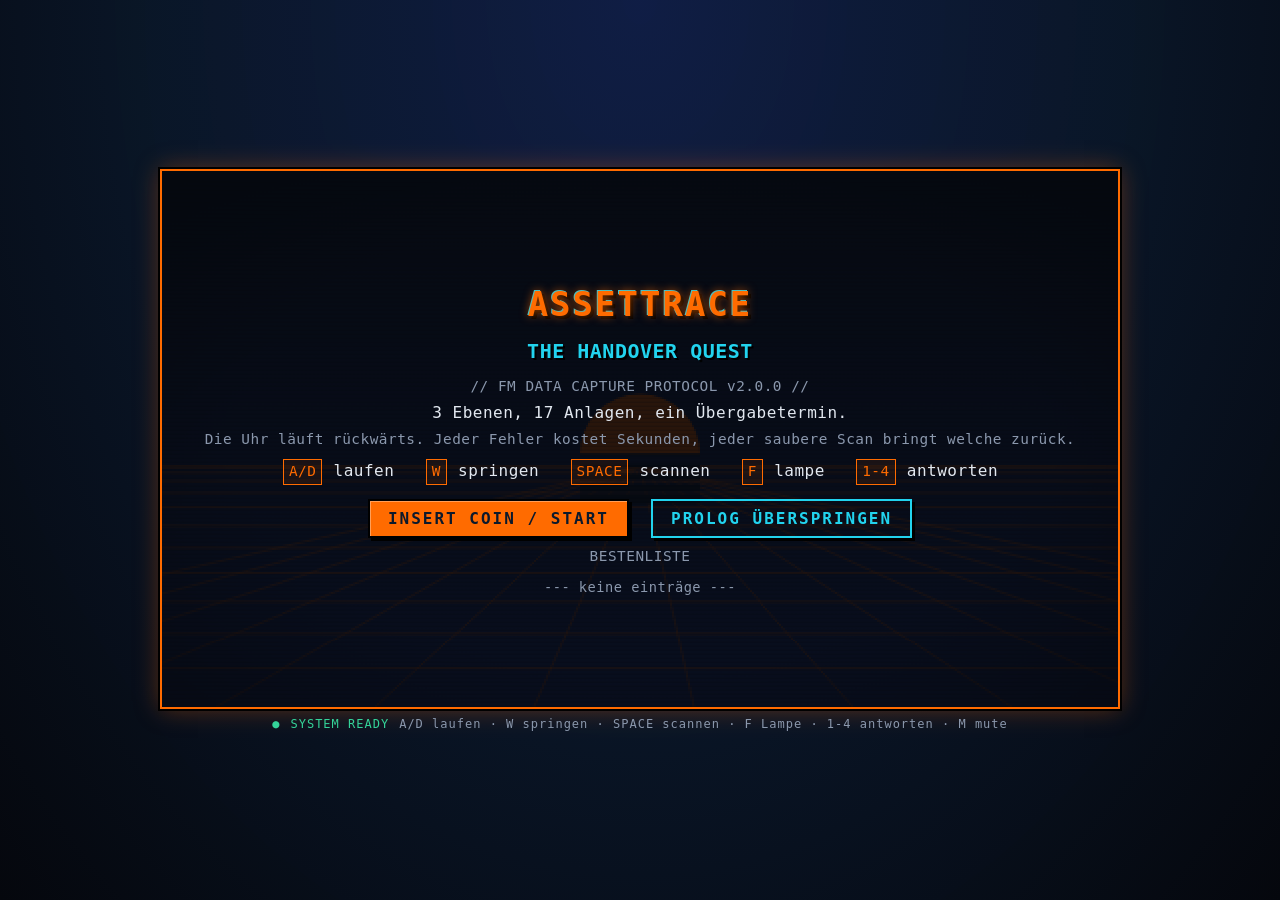
==== index.html @ ca8ba3b7 "feat: AssetTrace — The Handover Quest v2.0 Retro-Arcade-Marketingspiel zum Handover Gap im Facility " ====
<!DOCTYPE html>
<html lang="de">
<head>
  <meta charset="UTF-8" />
  <meta name="viewport" content="width=device-width, initial-scale=1.0, maximum-scale=1.0, user-scalable=no" />
  <meta name="description" content="AssetTrace: The Handover Quest - 80s Retro-Arcade zum Handover Gap im Facility Management. Typenschilder, Prüffristen, DIN 276, ESG - gegen die Uhr." />
  <title>AssetTrace: The Handover Quest</title>

  <!-- ══════════════════════════════════════════════════════════════════════
       HIER EINTRAGEN, BEVOR DAS SPIEL ONLINE GEHT
       ──────────────────────────────────────────────────────────────────────
       1. ASSETTRACE_LANDING  Ziel des "ASSETTRACE LIVE ANSEHEN"-Buttons im
          Abschlussbildschirm. Das ist der einzige Conversion-Punkt des ganzen
          Spiels — steht hier die Beispiel-Domain, verpufft die Kampagne.
       2. OG_URL unten        die öffentliche Adresse des Spiels (für Vorschau-
          karten in LinkedIn/Slack/WhatsApp).
       ══════════════════════════════════════════════════════════════════════ -->
  <script>
    window.ASSETTRACE_LANDING = "https://assettrace.example.com";  // ← ÄNDERN
    // Optional: Analytics-Endpunkt, der alle Spielereignisse per POST bekommt.
    // window.ASSETTRACE_API = "https://api.deine-domain.de/v1/game/events";
  </script>

  <!-- Vorschaukarte beim Teilen (LinkedIn, Slack, WhatsApp, X) -->
  <meta property="og:type" content="website" />
  <meta property="og:site_name" content="AssetTrace" />
  <meta property="og:title" content="AssetTrace: The Handover Quest" />
  <meta property="og:description" content="Typenschilder im Dunkeln, verbaute Anlagen, DIN 276 unter Zeitdruck — das Retro-Arcade-Spiel zum Handover Gap im Facility Management." />
  <meta property="og:image" content="og-image.png" />
  <meta property="og:image:width" content="1200" />
  <meta property="og:image:height" content="630" />
  <meta property="og:locale" content="de_DE" />
  <meta name="twitter:card" content="summary_large_image" />
  <meta name="twitter:title" content="AssetTrace: The Handover Quest" />
  <meta name="twitter:description" content="Schaffst du die Übergabe, bevor der Termin dich schafft? 3 Ebenen, 17 Anlagen, eine Uhr, die rückwärts läuft." />
  <meta name="twitter:image" content="og-image.png" />
  <!-- Favicon als Inline-SVG: keine zusätzliche Datei, kein zusätzlicher Request,
       scharf in jeder Größe. Synthwave-Sonne über dem Raster, wie im Titelbild. -->
  <link rel="icon" href="data:image/svg+xml,%3Csvg xmlns='http://www.w3.org/2000/svg' viewBox='0 0 32 32'%3E%3Crect width='32' height='32' rx='6' fill='%230B192C'/%3E%3Cpath d='M6 19a10 10 0 0 1 20 0z' fill='%23FF6B00'/%3E%3Cg fill='%230B192C'%3E%3Crect x='6' y='13' width='20' height='1'/%3E%3Crect x='6' y='15.5' width='20' height='1.5'/%3E%3C/g%3E%3Cg stroke='%2322D3EE' stroke-width='1.4' fill='none'%3E%3Cpath d='M4 22h24'/%3E%3Cpath d='M8 26h4M20 26h4'/%3E%3C/g%3E%3C/svg%3E" />
  <meta name="theme-color" content="#0B192C" />

  <!-- Der Versionsparameter bricht den Browser-Cache auf. bundle.js und style.css
       tragen keinen Inhalts-Hash im Namen und werden ein Jahr lang immutable
       ausgeliefert — ohne ?v= bekämen wiederkehrende Besucher nach einem Update
       weiterhin die alte Fassung. Bei jedem Release mitziehen (= CFG.VERSION). -->
  <link rel="stylesheet" href="style.css?v=2.0.0" />
  <!-- No external fonts: built-in monospace mimics 8-bit terminal feel (zero runtime CDN requests). -->
</head>
<body>
  <!--
    AssetTrace: The Handover Quest  v2.0
    Embeddable, dependency-free 80s retro arcade game.

    URL params supported:
      ?utm_source=linkedin&utm_campaign=handover
      ?hs=0       -> reset local highscore
      ?debug=1    -> console event log + window.AssetTrace._dev
      ?api=<url>  -> POST analytics endpoint
  -->

  <div id="at-game-root">
    <div id="at-stage">
      <canvas id="at-canvas" width="480" height="270" aria-label="AssetTrace The Handover Quest game"></canvas>

      <!-- CRT scanline + vignette overlay -->
      <div id="at-crt-overlay" aria-hidden="true"></div>

      <!-- HUD -->
      <div id="at-hud" class="at-hud" aria-live="polite">
        <div class="at-hud-cell"><span class="at-label">EBENE</span><span id="at-level">01/03</span></div>
        <div class="at-hud-cell"><span class="at-label">SCORE</span><span id="at-score">000000</span></div>
        <div class="at-hud-cell"><span class="at-label">DATEN</span><span id="at-data">0/17</span></div>
        <div class="at-hud-cell"><span class="at-label">QUALITÄT</span><span id="at-qual">100%</span></div>
        <div class="at-hud-cell at-hud-cell--time"><span class="at-label">ÜBERGABE IN</span><span id="at-time">0:00</span></div>
      </div>

      <!-- Full-screen overlays (title / briefing / task / report) -->
      <div id="at-overlay" class="at-overlay at-overlay--visible">
        <div class="at-panel" id="at-panel-content"><!-- filled by JS --></div>
      </div>

      <!-- Touch controls (auto-shown on touch devices) -->
      <div id="at-touch" class="at-touch" aria-hidden="true">
        <div class="at-dpad">
          <div class="at-tgroup">
            <button class="at-tbtn" data-key="left" aria-label="Nach links">&#9664;</button>
            <button class="at-tbtn" data-key="right" aria-label="Nach rechts">&#9654;</button>
          </div>
          <div class="at-tgroup">
            <button class="at-tbtn at-tbtn--lamp" data-key="lamp" aria-label="Lampe">&#128161;</button>
            <button class="at-tbtn" data-key="jump" aria-label="Springen">&#9650;</button>
            <button class="at-tbtn at-tbtn--scan" data-key="scan" aria-label="Scannen">SCAN</button>
          </div>
        </div>
      </div>
    </div>

    <div id="at-footer" class="at-footer">
      <span class="at-blink">&#9679;</span>
      <span id="at-status">SYSTEM READY</span>
      <span class="at-footer-hint">A/D laufen &middot; W springen &middot; SPACE scannen &middot; F Lampe &middot; 1-4 antworten &middot; M mute</span>
    </div>
  </div>

  <script src="bundle.js?v=2.0.0"></script>
</body>
</html>
---- style.css ----
/* ============================================================
   AssetTrace: The Handover Quest  -  Retro 80s CRT styling
   Palette: #0B192C / #1E3A8A (deep blues), #FF6B00 (orange)
   ============================================================ */

:root {
  --at-bg:        #0B192C;
  --at-bg2:       #1E3A8A;
  --at-orange:    #FF6B00;
  --at-orange-d:  #C24E00;
  --at-cyan:      #22D3EE;
  --at-green:     #34D399;
  --at-red:       #EF4444;
  --at-text:      #E2E8F0;
  --at-dim:       #8b98ad;
  --at-pixel:     Consolas, "DejaVu Sans Mono", "Liberation Mono", Menlo,
                  "Lucida Console", monospace;
}

* { box-sizing: border-box; }

html, body {
  margin: 0;
  padding: 0;
  background: #05070D;
  color: var(--at-text);
  font-family: var(--at-pixel);
  overflow: hidden;
  height: 100%;
  /* The retro pixel look now comes from the real bitmap font on the canvas, so the
     DOM panels are allowed to be smooth and readable instead of hard-aliased. */
  -webkit-font-smoothing: antialiased;
  text-rendering: optimizeLegibility;
  -webkit-tap-highlight-color: transparent;
  user-select: none;
  -webkit-user-select: none;
}

#at-game-root {
  position: fixed;
  inset: 0;
  display: flex;
  flex-direction: column;
  align-items: center;
  justify-content: center;
  gap: 8px;
  padding: 8px;
  background:
    radial-gradient(ellipse at 50% 0%, rgba(30, 58, 138, 0.45) 0%, rgba(11, 25, 44, 0.85) 55%, #05070D 100%);
}

/* ---- Stage / canvas wrapper ---- */
#at-stage {
  position: relative;
  width: min(96vw, 96vh * (480 / 270));
  aspect-ratio: 480 / 270;
  max-width: 960px;
  background: #000;
  border: 2px solid var(--at-orange);
  box-shadow:
    0 0 0 2px #000,
    0 0 24px rgba(255, 107, 0, 0.35),
    inset 0 0 32px rgba(0, 0, 0, 0.8);
  overflow: hidden;
}

#at-canvas {
  display: block;
  width: 100%;
  height: 100%;
  image-rendering: pixelated;
  image-rendering: crisp-edges;
  background: var(--at-bg);
}

/* CRT scanlines + vignette */
#at-crt-overlay {
  position: absolute;
  inset: 0;
  pointer-events: none;
  background:
    repeating-linear-gradient(
      to bottom,
      rgba(0, 0, 0, 0) 0px,
      rgba(0, 0, 0, 0) 2px,
      rgba(0, 0, 0, 0.18) 3px,
      rgba(0, 0, 0, 0.18) 4px
    ),
    radial-gradient(ellipse at center, rgba(0,0,0,0) 60%, rgba(0,0,0,0.55) 100%);
  mix-blend-mode: multiply;
  z-index: 5;
}

/* ---- HUD ---- */
.at-hud {
  position: absolute;
  top: 6px; left: 6px; right: 6px;
  display: flex;
  justify-content: space-between;
  gap: 6px;
  font-size: clamp(9px, 2.3vw, 14px);
  font-weight: bold;
  letter-spacing: 0.5px;
  text-shadow: 1px 1px 0 #000, 2px 2px 0 rgba(0,0,0,0.6);
  z-index: 6;
  pointer-events: none;
}
.at-hud-cell {
  background: rgba(11, 25, 44, 0.7);
  border: 1px solid var(--at-orange-d);
  padding: 2px 6px;
  display: flex;
  flex-direction: column;
  align-items: center;
  min-width: 52px;
  line-height: 1.1;
}
.at-label { color: var(--at-cyan); font-size: 0.8em; font-weight: normal; }
#at-level, #at-score, #at-data, #at-qual, #at-time { color: var(--at-orange); font-weight: bold; }
.at-hud-cell--time { border-color: var(--at-orange); min-width: 68px; }

/* ---- Overlays (title / win / classification) ---- */
.at-overlay {
  position: absolute;
  inset: 0;
  display: none;
  align-items: center;
  justify-content: center;
  background: rgba(5, 7, 13, 0.86);
  z-index: 8;
  text-align: center;
  padding: 12px;
}
.at-overlay--visible { display: flex; }

.at-panel {
  max-width: 94%;
  font-size: clamp(11px, 2.8vw, 16px);
  line-height: 1.5;
  letter-spacing: 0.5px;
}
.at-panel h1 {
  font-size: clamp(16px, 5.2vw, 34px);
  margin: 0 0 4px;
  color: var(--at-orange);
  text-shadow:
    0 0 10px rgba(255, 107, 0, 0.7),
    3px 3px 0 #000,
    -1px -1px 0 var(--at-cyan);
  letter-spacing: 2px;
  animation: at-glow 1.6s ease-in-out infinite alternate;
}
.at-panel h2 {
  font-size: clamp(12px, 3.4vw, 20px);
  margin: 6px 0 10px;
  color: var(--at-cyan);
  text-shadow: 2px 2px 0 #000;
}
.at-panel p { margin: 4px 0; color: var(--at-text); }
.at-panel .at-dim { color: var(--at-dim); font-size: 0.9em; }
.at-panel .at-orange { color: var(--at-orange); }
.at-panel .at-green  { color: var(--at-green); }
.at-panel .at-cyan   { color: var(--at-cyan); }
.at-panel .at-red    { color: var(--at-red); }
.at-panel .at-yellow { color: #FACC15; }
.at-tiny { font-size: 0.85em; line-height: 1.45; }
.at-h1-fail { color: var(--at-red) !important; }

/* Long panels: the content scrolls, the action row stays pinned. Without this the
   "next" button and the CTA slip below the fold of a 16:9 stage on small windows. */
.at-panel--task { max-height: 100%; overflow-y: auto; overscroll-behavior: contain; }
.at-panel--report {
  max-height: 100%;
  display: flex;
  flex-direction: column;
  width: 100%;
}
.at-rep-body {
  flex: 1 1 auto;
  min-height: 0;
  overflow-y: auto;
  overscroll-behavior: contain;
  padding-right: 4px;
}
.at-rep-foot {
  flex: 0 0 auto;
  border-top: 1px solid var(--at-orange-d);
  margin-top: 6px;
  padding-top: 2px;
}
.at-rep-foot .at-btn { margin-top: 8px; }
.at-rep-body::-webkit-scrollbar { width: 6px; }
.at-rep-body::-webkit-scrollbar-thumb { background: var(--at-orange-d); }
.at-rep-body::-webkit-scrollbar-track { background: rgba(255,255,255,0.05); }

.at-keys {
  display: inline-block;
  border: 1px solid var(--at-orange);
  padding: 1px 5px;
  margin: 0 1px;
  color: var(--at-orange);
  background: rgba(255, 107, 0, 0.08);
  font-size: 0.9em;
}

.at-btn {
  font-family: var(--at-pixel);
  font-size: clamp(11px, 3vw, 16px);
  letter-spacing: 2px;
  color: #0B192C;
  background: var(--at-orange);
  border: 2px solid #000;
  box-shadow: 3px 3px 0 #000, inset 1px 1px 0 rgba(255,255,255,0.35);
  padding: 8px 18px;
  margin: 10px 6px 0;
  cursor: pointer;
  text-transform: uppercase;
  font-weight: bold;
  transition: transform 0.05s;
  text-decoration: none;          /* the CTA is an <a> — no underline */
  display: inline-block;
}
.at-btn:hover { background: var(--at-cyan); }
.at-btn:active { transform: translate(3px, 3px); box-shadow: 0 0 0 #000; }
.at-btn--ghost {
  background: transparent;
  color: var(--at-cyan);
  box-shadow: 3px 3px 0 #000;
  border-color: var(--at-cyan);
}
.at-btn--ghost:hover { background: rgba(34, 211, 238, 0.12); color: var(--at-cyan); }

/* ============================================================
   Knowledge-task terminal (DIN 276 / Zähler / Prüffrist / ESG)
   ============================================================ */
.at-terminal {
  border: 2px solid var(--at-orange);
  background: rgba(11, 25, 44, 0.96);
  padding: 8px 12px 10px;
  box-shadow: 4px 4px 0 #000;
  text-align: left;
}
.at-term-head { font-size: 0.85em; margin-bottom: 3px; }
.at-terminal h2 { margin: 2px 0 6px; text-align: left; }
.at-ask { margin: 8px 0 6px !important; color: var(--at-orange) !important; }

/* AI-extracted nameplate fields */
.at-fields {
  display: grid;
  grid-template-columns: 1fr 1fr;
  gap: 1px 14px;
  font-size: 0.9em;
  border-left: 2px solid var(--at-cyan);
  padding-left: 8px;
  margin: 4px 0 6px;
}
.at-fields > div { display: flex; justify-content: space-between; gap: 8px; }

/* answer options */
.at-opts { display: grid; grid-template-columns: 1fr 1fr; gap: 5px; }
.at-opts--2 { grid-template-columns: 1fr 1fr; }
.at-opt {
  font-family: var(--at-pixel);
  font-size: clamp(11px, 2.5vw, 14px);
  text-align: left;
  color: var(--at-text);
  background: rgba(30, 58, 138, 0.35);
  border: 1px solid var(--at-cyan);
  box-shadow: 2px 2px 0 #000;
  padding: 6px 8px;
  cursor: pointer;
  letter-spacing: 0.5px;
}
.at-opt b { color: var(--at-orange); margin-right: 5px; }
.at-opt:hover { background: var(--at-cyan); color: #0B192C; }
.at-opt:hover b { color: #0B192C; }
.at-opt:active { transform: translate(2px, 2px); box-shadow: 0 0 0 #000; }

.at-timer-bar {
  height: 6px; width: 100%;
  background: #1b2a44; margin-top: 8px;
  border: 1px solid var(--at-orange-d);
  overflow: hidden;
}
.at-timer-fill {
  height: 100%; width: 100%;
  background: linear-gradient(90deg, var(--at-orange), var(--at-cyan));
}

/* meter digit rolls */
.at-meter {
  display: flex; align-items: center; gap: 2px;
  margin: 6px 0; justify-content: center;
}
.at-roll {
  background: #0B0F18; color: #E2E8F0;
  border: 1px solid #6b82a8;
  font-size: clamp(14px, 4vw, 22px);
  width: 1.1em; text-align: center;
  box-shadow: inset 0 -3px 6px rgba(0,0,0,0.7), inset 0 3px 4px rgba(255,255,255,0.12);
}
.at-roll--red { background: #7f1d1d; border-color: var(--at-red); }
.at-unit { color: var(--at-cyan); margin-left: 6px; font-size: 0.9em; }

/* inspection sticker */
.at-plate {
  display: inline-flex; flex-direction: column; align-items: center;
  border: 3px solid #0B192C;
  background: repeating-conic-gradient(#FACC15 0% 25%, #f59e0b 0% 50%) 50% / 12px 12px;
  color: #0B192C;
  padding: 4px 14px; margin: 6px auto; border-radius: 50%;
  min-width: 108px;
}
.at-plate-top, .at-plate-bot { font-size: 0.62em; letter-spacing: 0; }
.at-plate-date { font-size: 1.5em; font-weight: bold; letter-spacing: 1px; }

/* the "why" toast — the educational payload */
.at-explain {
  border: 2px solid var(--at-cyan);
  background: rgba(11, 25, 44, 0.97);
  box-shadow: 4px 4px 0 #000;
  padding: 12px 16px;
  max-width: 30em;
}
.at-explain--ok  { border-color: var(--at-green); }
.at-explain--ok h2 { color: var(--at-green); }
.at-explain--bad { border-color: var(--at-red); }
.at-explain--bad h2 { color: var(--at-red); }

/* ============================================================
   Prologue: manual typing
   ============================================================ */
.at-serial {
  font-size: clamp(18px, 6vw, 34px);
  letter-spacing: 4px;
  background: #000;
  border: 2px solid var(--at-orange);
  padding: 6px 12px;
  margin: 8px auto;
  display: inline-block;
}
.at-serial .at-s-ok   { color: var(--at-green); }
.at-serial .at-s-cur  { color: var(--at-orange); animation: at-blink 0.6s steps(2) infinite; }
.at-serial .at-s-todo { color: #334155; }
.at-shake { animation: at-shake 0.18s linear 2; border-color: var(--at-red) !important; }

/* the nameplate the player copies from — must stay legible at every size */
.at-np {
  display: inline-block;
  background: linear-gradient(160deg, #9aa1ad 0%, #7b828f 55%, #656c78 100%);
  border: 3px solid #4a5058;
  box-shadow: inset 0 0 0 2px #b6bcc6, 3px 3px 0 #000;
  color: #10151f;
  padding: 6px 14px;
  margin: 8px auto 4px;
  text-align: left;
  font-size: 0.95em;
  min-width: 15em;
}
.at-np-brand {
  font-weight: bold; letter-spacing: 1.5px;
  border-bottom: 1px solid #4a5058; margin-bottom: 3px; padding-bottom: 2px;
}
.at-np-row { display: flex; justify-content: space-between; gap: 14px; font-size: 0.9em; }
.at-np-sn {
  margin-top: 4px; padding-top: 3px; border-top: 1px solid #4a5058;
  font-weight: bold; letter-spacing: 3px; font-size: 1.15em;
}

.at-btn--sm { font-size: 0.8em !important; padding: 4px 10px !important; margin-top: 4px !important; }

.at-keypad {
  display: grid; grid-template-columns: repeat(5, 1fr);
  gap: 5px; max-width: 260px; margin: 8px auto 0;
}
.at-key {
  font-family: var(--at-pixel); font-size: 18px; font-weight: bold;
  color: var(--at-orange); background: rgba(11,25,44,0.9);
  border: 2px solid var(--at-orange-d); box-shadow: 2px 2px 0 #000;
  padding: 8px 0; cursor: pointer; touch-action: manipulation;
}
.at-key:active { background: var(--at-orange); color: #0B192C; }

/* ============================================================
   Briefing / level complete / report
   ============================================================ */
.at-brief-grid {
  display: grid; grid-template-columns: repeat(3, 1fr);
  gap: 8px; margin: 10px 0 4px;
  font-size: 0.85em;
  border-top: 1px solid var(--at-orange-d);
  border-bottom: 1px solid var(--at-orange-d);
  padding: 6px 0;
}

.at-rankrow {
  display: flex; align-items: center; justify-content: center; gap: 14px;
  margin: 8px 0;
}
.at-rankmeta { text-align: left; font-size: 0.88em; }
.at-badge {
  display: inline-block; font-weight: bold;
  border: 2px solid currentColor; padding: 0 5px; margin: 0 5px;
  font-size: 0.85em;
}
.at-badge--big {
  font-size: clamp(28px, 9vw, 56px);
  padding: 2px 16px; margin: 0;
  box-shadow: 4px 4px 0 #000;
}
.at-badge--S { color: #FACC15; text-shadow: 0 0 12px rgba(250,204,21,0.8); }
.at-badge--A { color: var(--at-green); }
.at-badge--B { color: var(--at-cyan); }
.at-badge--C { color: var(--at-orange); }
.at-badge--D { color: var(--at-red); }

.at-cats {
  display: grid; grid-template-columns: 1fr 1fr;
  gap: 2px 16px; font-size: 0.88em; text-align: left;
  margin: 4px 0 8px;
}
.at-cat { display: flex; justify-content: space-between; gap: 6px;
  border-bottom: 1px dotted #1f2b44; }
.at-cat-g { font-weight: bold; min-width: 1.6em; text-align: right; }

.at-report-block {
  border: 1px solid var(--at-orange-d);
  background: rgba(11, 25, 44, 0.6);
  padding: 6px 10px; margin: 8px 0; text-align: left;
}
.at-report-block--bad { border-color: var(--at-red); }
.at-report-block--sell { border-color: var(--at-cyan); }
.at-list { font-size: 0.88em; line-height: 1.5; max-height: 8em; overflow-y: auto; }
.at-list > div { border-bottom: 1px dotted #1f2b44; }

.at-compare {
  display: flex; align-items: center; justify-content: center;
  gap: 10px; font-size: 0.92em; text-align: center; margin: 8px 0;
}
.at-compare > div { flex: 1; }
.at-arrow { flex: 0 0 auto !important; color: var(--at-orange); font-size: 1.6em; }

.at-initials {
  font-size: clamp(18px, 6vw, 30px);
  letter-spacing: 8px;
  color: var(--at-orange);
  background: #000;
  border: 2px solid var(--at-orange);
  padding: 4px 8px;
  text-align: center;
  width: 5.5em;
  margin: 6px auto;
}
.at-hs-list {
  text-align: left;
  display: inline-block;
  margin-top: 6px;
  font-size: 0.95em;
}
.at-hs-list .at-rank { color: var(--at-cyan); display: inline-block; width: 1.6em; }
.at-hs-list .at-sc { color: var(--at-orange); float: right; }

/* ---- Touch controls ---- */
.at-touch { display: none; }
body.at-touch-device .at-touch {
  display: block;
  position: absolute;
  inset: auto 0 -56px 0;
  height: 56px;
  z-index: 7;
}
.at-dpad {
  position: relative;
  width: 100%; height: 100%;
  display: flex;
  justify-content: space-between;
  align-items: center;
  padding: 0 10px;
}
.at-tbtn {
  font-family: var(--at-pixel);
  font-weight: bold;
  color: var(--at-orange);
  background: rgba(11, 25, 44, 0.82);
  border: 2px solid var(--at-orange-d);
  box-shadow: 2px 2px 0 #000;
  width: 46px; height: 46px;
  font-size: 14px;
  cursor: pointer;
  touch-action: manipulation;
  user-select: none;
}
.at-tbtn:active { background: var(--at-orange); color: #0B192C; }
.at-tgroup { display: flex; gap: 6px; }
.at-tbtn--scan { width: auto; padding: 0 16px; color: var(--at-cyan); border-color: var(--at-cyan); }
.at-tbtn--scan:active { background: var(--at-cyan); color: #0B192C; }
.at-tbtn--lamp { width: 40px; color: #FACC15; border-color: #a16207; }
.at-tbtn--lamp:active { background: #FACC15; color: #0B192C; }

/* ---- Footer ---- */
.at-footer {
  display: flex;
  gap: 10px;
  align-items: center;
  font-size: clamp(9px, 1.9vw, 12px);
  letter-spacing: 1px;
  color: var(--at-dim);
  z-index: 6;
}
#at-status { color: var(--at-green); }
.at-footer-hint { color: var(--at-dim); }
.at-blink {
  color: var(--at-green);
  animation: at-blink 1s steps(2) infinite;
}

@keyframes at-glow {
  from { text-shadow: 0 0 6px rgba(255,107,0,0.5), 3px 3px 0 #000, -1px -1px 0 var(--at-cyan); }
  to   { text-shadow: 0 0 16px rgba(255,107,0,0.95), 3px 3px 0 #000, -1px -1px 0 var(--at-cyan); }
}
@keyframes at-blink { 50% { opacity: 0; } }
@keyframes at-shake {
  0%, 100% { transform: translateX(0); }
  25% { transform: translateX(-4px); }
  75% { transform: translateX(4px); }
}

/* Narrow screens: stack the option grid and shrink the HUD */
@media (max-width: 560px) {
  .at-opts, .at-fields, .at-cats { grid-template-columns: 1fr; }
  .at-hud { font-size: 8px; letter-spacing: 0; }
  .at-hud-cell { min-width: 0; padding: 1px 3px; }
  .at-footer-hint { display: none; }
}
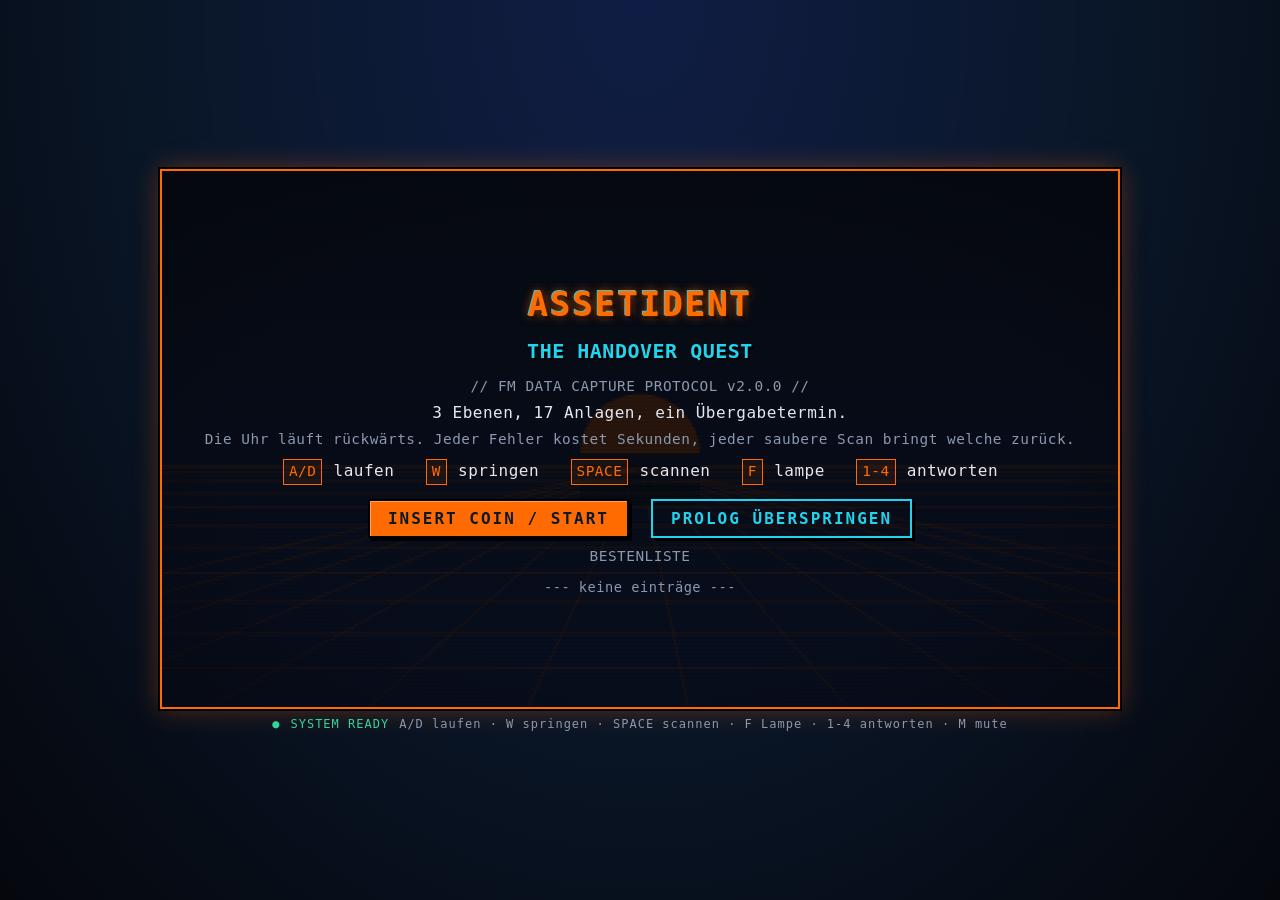
==== commit 13a509b2: "refactor: Marke durchgängig auf AssetIdent umstellen Das Spiel hiess an jeder sichtbaren Stelle noch" ====
--- a/index.html
+++ b/index.html
@@ -3,35 +3,35 @@
 <head>
   <meta charset="UTF-8" />
   <meta name="viewport" content="width=device-width, initial-scale=1.0, maximum-scale=1.0, user-scalable=no" />
-  <meta name="description" content="AssetTrace: The Handover Quest - 80s Retro-Arcade zum Handover Gap im Facility Management. Typenschilder, Prüffristen, DIN 276, ESG - gegen die Uhr." />
-  <title>AssetTrace: The Handover Quest</title>
+  <meta name="description" content="AssetIdent: The Handover Quest - 80s Retro-Arcade zum Handover Gap im Facility Management. Typenschilder, Prüffristen, DIN 276, ESG - gegen die Uhr." />
+  <title>AssetIdent: The Handover Quest</title>
 
   <!-- ══════════════════════════════════════════════════════════════════════
        HIER EINTRAGEN, BEVOR DAS SPIEL ONLINE GEHT
        ──────────────────────────────────────────────────────────────────────
-       1. ASSETTRACE_LANDING  Ziel des "ASSETTRACE LIVE ANSEHEN"-Buttons im
+       1. ASSETIDENT_LANDING  Ziel des "ASSETIDENT LIVE ANSEHEN"-Buttons im
           Abschlussbildschirm. Das ist der einzige Conversion-Punkt des ganzen
           Spiels — steht hier die Beispiel-Domain, verpufft die Kampagne.
        2. OG_URL unten        die öffentliche Adresse des Spiels (für Vorschau-
           karten in LinkedIn/Slack/WhatsApp).
        ══════════════════════════════════════════════════════════════════════ -->
   <script>
-    window.ASSETTRACE_LANDING = "https://assettrace.example.com";  // ← ÄNDERN
+    window.ASSETIDENT_LANDING = "https://assetident.example.com";  // ← ÄNDERN
     // Optional: Analytics-Endpunkt, der alle Spielereignisse per POST bekommt.
-    // window.ASSETTRACE_API = "https://api.deine-domain.de/v1/game/events";
+    // window.ASSETIDENT_API = "https://api.deine-domain.de/v1/game/events";
   </script>
 
   <!-- Vorschaukarte beim Teilen (LinkedIn, Slack, WhatsApp, X) -->
   <meta property="og:type" content="website" />
-  <meta property="og:site_name" content="AssetTrace" />
-  <meta property="og:title" content="AssetTrace: The Handover Quest" />
+  <meta property="og:site_name" content="AssetIdent" />
+  <meta property="og:title" content="AssetIdent: The Handover Quest" />
   <meta property="og:description" content="Typenschilder im Dunkeln, verbaute Anlagen, DIN 276 unter Zeitdruck — das Retro-Arcade-Spiel zum Handover Gap im Facility Management." />
   <meta property="og:image" content="og-image.png" />
   <meta property="og:image:width" content="1200" />
   <meta property="og:image:height" content="630" />
   <meta property="og:locale" content="de_DE" />
   <meta name="twitter:card" content="summary_large_image" />
-  <meta name="twitter:title" content="AssetTrace: The Handover Quest" />
+  <meta name="twitter:title" content="AssetIdent: The Handover Quest" />
   <meta name="twitter:description" content="Schaffst du die Übergabe, bevor der Termin dich schafft? 3 Ebenen, 17 Anlagen, eine Uhr, die rückwärts läuft." />
   <meta name="twitter:image" content="og-image.png" />
   <!-- Favicon als Inline-SVG: keine zusätzliche Datei, kein zusätzlicher Request,
@@ -48,19 +48,19 @@
 </head>
 <body>
   <!--
-    AssetTrace: The Handover Quest  v2.0
+    AssetIdent: The Handover Quest  v2.0
     Embeddable, dependency-free 80s retro arcade game.
 
     URL params supported:
       ?utm_source=linkedin&utm_campaign=handover
       ?hs=0       -> reset local highscore
-      ?debug=1    -> console event log + window.AssetTrace._dev
+      ?debug=1    -> console event log + window.AssetIdent._dev
       ?api=<url>  -> POST analytics endpoint
   -->
 
   <div id="at-game-root">
     <div id="at-stage">
-      <canvas id="at-canvas" width="480" height="270" aria-label="AssetTrace The Handover Quest game"></canvas>
+      <canvas id="at-canvas" width="480" height="270" aria-label="AssetIdent The Handover Quest game"></canvas>
 
       <!-- CRT scanline + vignette overlay -->
       <div id="at-crt-overlay" aria-hidden="true"></div>
--- a/style.css
+++ b/style.css
@@ -1,5 +1,5 @@
 /* ============================================================
-   AssetTrace: The Handover Quest  -  Retro 80s CRT styling
+   AssetIdent: The Handover Quest  -  Retro 80s CRT styling
    Palette: #0B192C / #1E3A8A (deep blues), #FF6B00 (orange)
    ============================================================ */
 
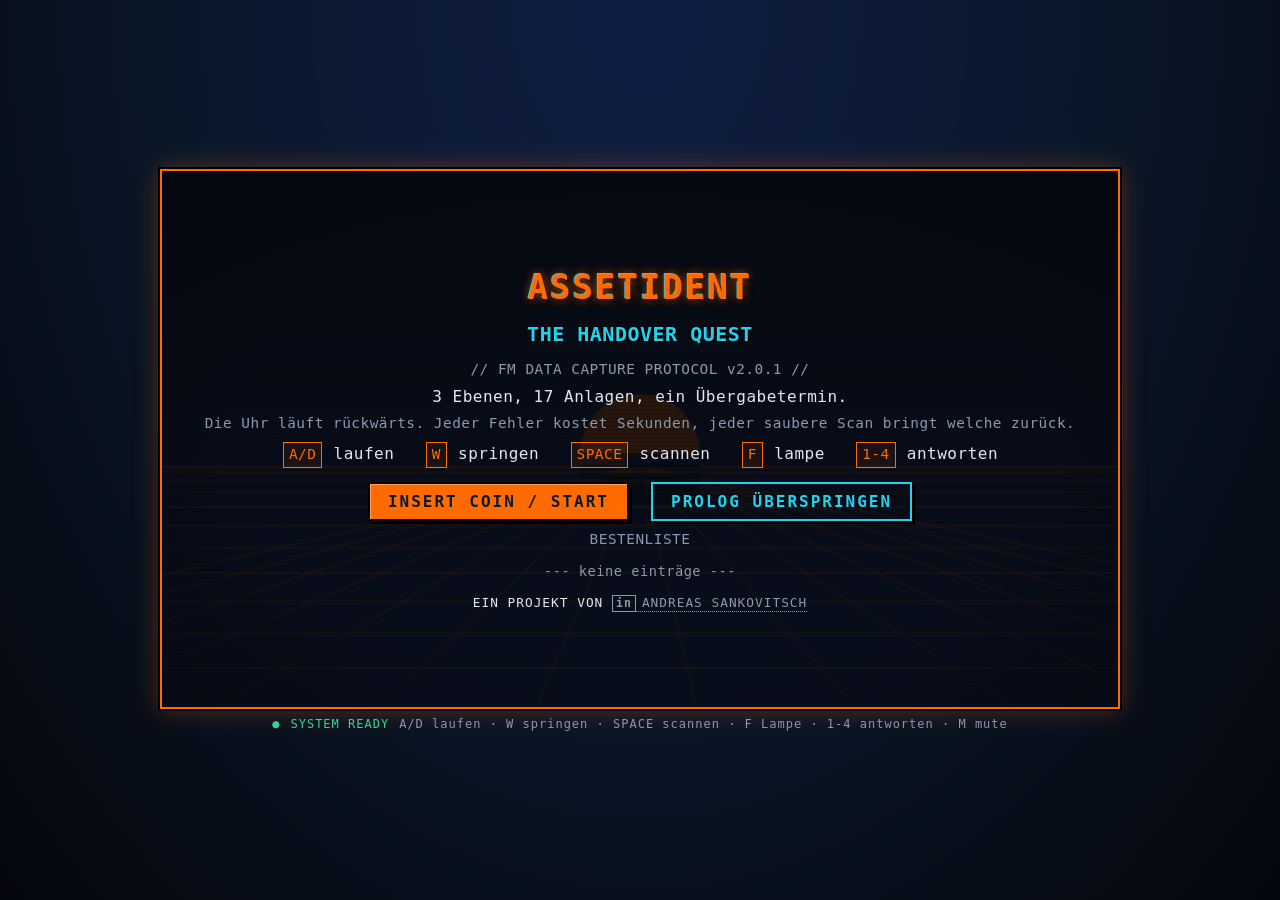
==== commit e4fdf4ea: "fix: JS und CSS revalidieren lassen statt ein Jahr immutable Der LinkedIn-Credit war deployt, aber f" ====
--- a/index.html
+++ b/index.html
@@ -39,11 +39,14 @@
   <link rel="icon" href="data:image/svg+xml,%3Csvg xmlns='http://www.w3.org/2000/svg' viewBox='0 0 32 32'%3E%3Crect width='32' height='32' rx='6' fill='%230B192C'/%3E%3Cpath d='M6 19a10 10 0 0 1 20 0z' fill='%23FF6B00'/%3E%3Cg fill='%230B192C'%3E%3Crect x='6' y='13' width='20' height='1'/%3E%3Crect x='6' y='15.5' width='20' height='1.5'/%3E%3C/g%3E%3Cg stroke='%2322D3EE' stroke-width='1.4' fill='none'%3E%3Cpath d='M4 22h24'/%3E%3Cpath d='M8 26h4M20 26h4'/%3E%3C/g%3E%3C/svg%3E" />
   <meta name="theme-color" content="#0B192C" />
 
-  <!-- Der Versionsparameter bricht den Browser-Cache auf. bundle.js und style.css
-       tragen keinen Inhalts-Hash im Namen und werden ein Jahr lang immutable
-       ausgeliefert — ohne ?v= bekämen wiederkehrende Besucher nach einem Update
-       weiterhin die alte Fassung. Bei jedem Release mitziehen (= CFG.VERSION). -->
-  <link rel="stylesheet" href="style.css?v=2.0.0" />
+  <!-- Der Versionsparameter ist nur noch ein Sicherheitsnetz, nicht mehr die
+       eigentliche Absicherung: nginx lässt bundle.js und style.css seit v2.0.1 bei
+       jedem Aufruf per ETag gegenprüfen (siehe nginx.conf). Vorher waren sie ein
+       Jahr lang `immutable` — und genau einmal vergessen, das ?v= mitzuziehen,
+       reichte, damit wiederkehrende Besucher dauerhaft die alte Fassung sahen.
+       Mitzählen schadet trotzdem nicht: es macht einen Release im Netzwerk-Tab
+       sichtbar und umgeht notfalls einen bereits vergifteten Cache-Eintrag. -->
+  <link rel="stylesheet" href="style.css?v=2.0.1" />
   <!-- No external fonts: built-in monospace mimics 8-bit terminal feel (zero runtime CDN requests). -->
 </head>
 <body>
@@ -102,6 +105,6 @@
     </div>
   </div>
 
-  <script src="bundle.js?v=2.0.0"></script>
+  <script src="bundle.js?v=2.0.1"></script>
 </body>
 </html>
--- a/style.css
+++ b/style.css
@@ -369,6 +369,41 @@
 
 .at-btn--sm { font-size: 0.8em !important; padding: 4px 10px !important; margin-top: 4px !important; }
 
+/* ============================================================
+   Kontakt-Credit — bewusst zurückhaltend: kein Button, keine
+   Konkurrenz zum eigentlichen CTA. Erst beim Hovern wird er hell.
+   ============================================================ */
+.at-creditline {
+  margin-top: 10px !important;
+  font-size: 0.8em;
+  color: var(--at-dim);
+  letter-spacing: 1px;
+}
+.at-credit {
+  color: var(--at-dim);
+  text-decoration: none;
+  border-bottom: 1px dotted currentColor;
+  padding-bottom: 1px;
+  white-space: nowrap;
+  transition: color 0.12s;
+}
+.at-credit:hover, .at-credit:focus-visible {
+  color: var(--at-cyan);
+  border-bottom-style: solid;
+}
+/* LinkedIn-Kürzel als kleine Terminal-Kachel statt fremdem Markenlogo */
+.at-in {
+  display: inline-block;
+  border: 1px solid currentColor;
+  padding: 0 3px;
+  margin-right: 6px;
+  font-size: 0.9em;
+  line-height: 1.3;
+  text-transform: lowercase;
+  font-weight: bold;
+}
+.at-credit:hover .at-in { background: var(--at-cyan); color: #0B192C; }
+
 .at-keypad {
   display: grid; grid-template-columns: repeat(5, 1fr);
   gap: 5px; max-width: 260px; margin: 8px auto 0;
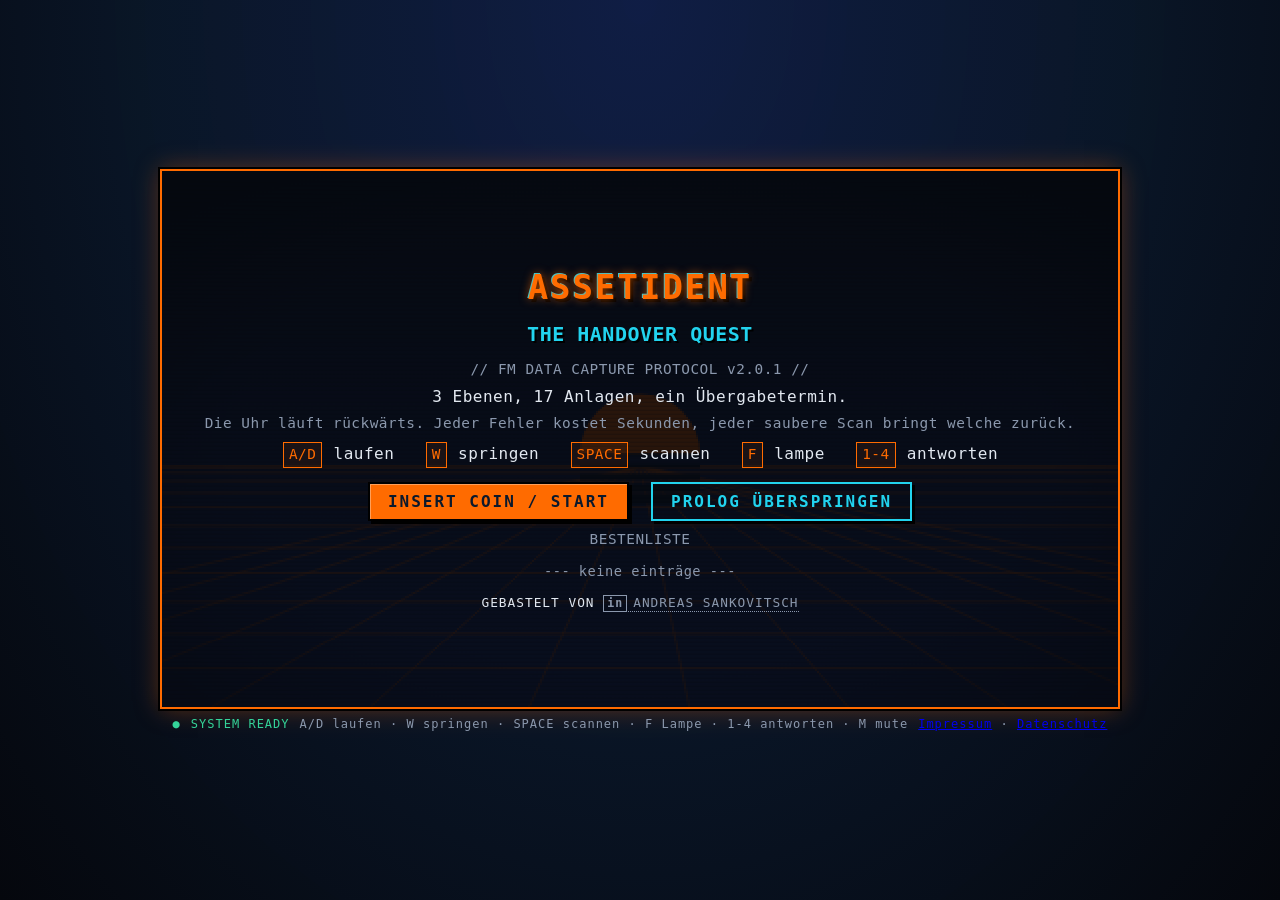
==== commit d233df37: "feat: Impressum und Datenschutz in der Fussleiste verlinken Die Seite ist trotz Spielcharakter gesch" ====
--- a/index.html
+++ b/index.html
@@ -102,6 +102,19 @@
       <span class="at-blink">&#9679;</span>
       <span id="at-status">SYSTEM READY</span>
       <span class="at-footer-hint">A/D laufen &middot; W springen &middot; SPACE scannen &middot; F Lampe &middot; 1-4 antworten &middot; M mute</span>
+      <!--
+        Pflichtangaben. Die Seite ist trotz Spielcharakter geschäftsmäßig im Sinne
+        von § 5 DDG: sie bewirbt ein Produkt, trägt einen CTA auf die Produktseite
+        und wertet UTM-Kampagnenparameter aus. Deshalb hier, in der Fußzeile —
+        sichtbar in jedem Spielzustand, nicht hinter einem Menü ("ständig verfügbar
+        und unmittelbar erreichbar"). Absichtlich NICHT im mobilen Media-Query
+        ausgeblendet, anders als die Steuerungshinweise.
+      -->
+      <span class="at-legal">
+        <a href="https://bau-rockstars.de/impressum/" target="_blank" rel="noopener noreferrer">Impressum</a>
+        <span class="at-legal-sep">&middot;</span>
+        <a href="https://bau-rockstars.de/datenschutzerklaerung/" target="_blank" rel="noopener noreferrer">Datenschutz</a>
+      </span>
     </div>
   </div>
 
